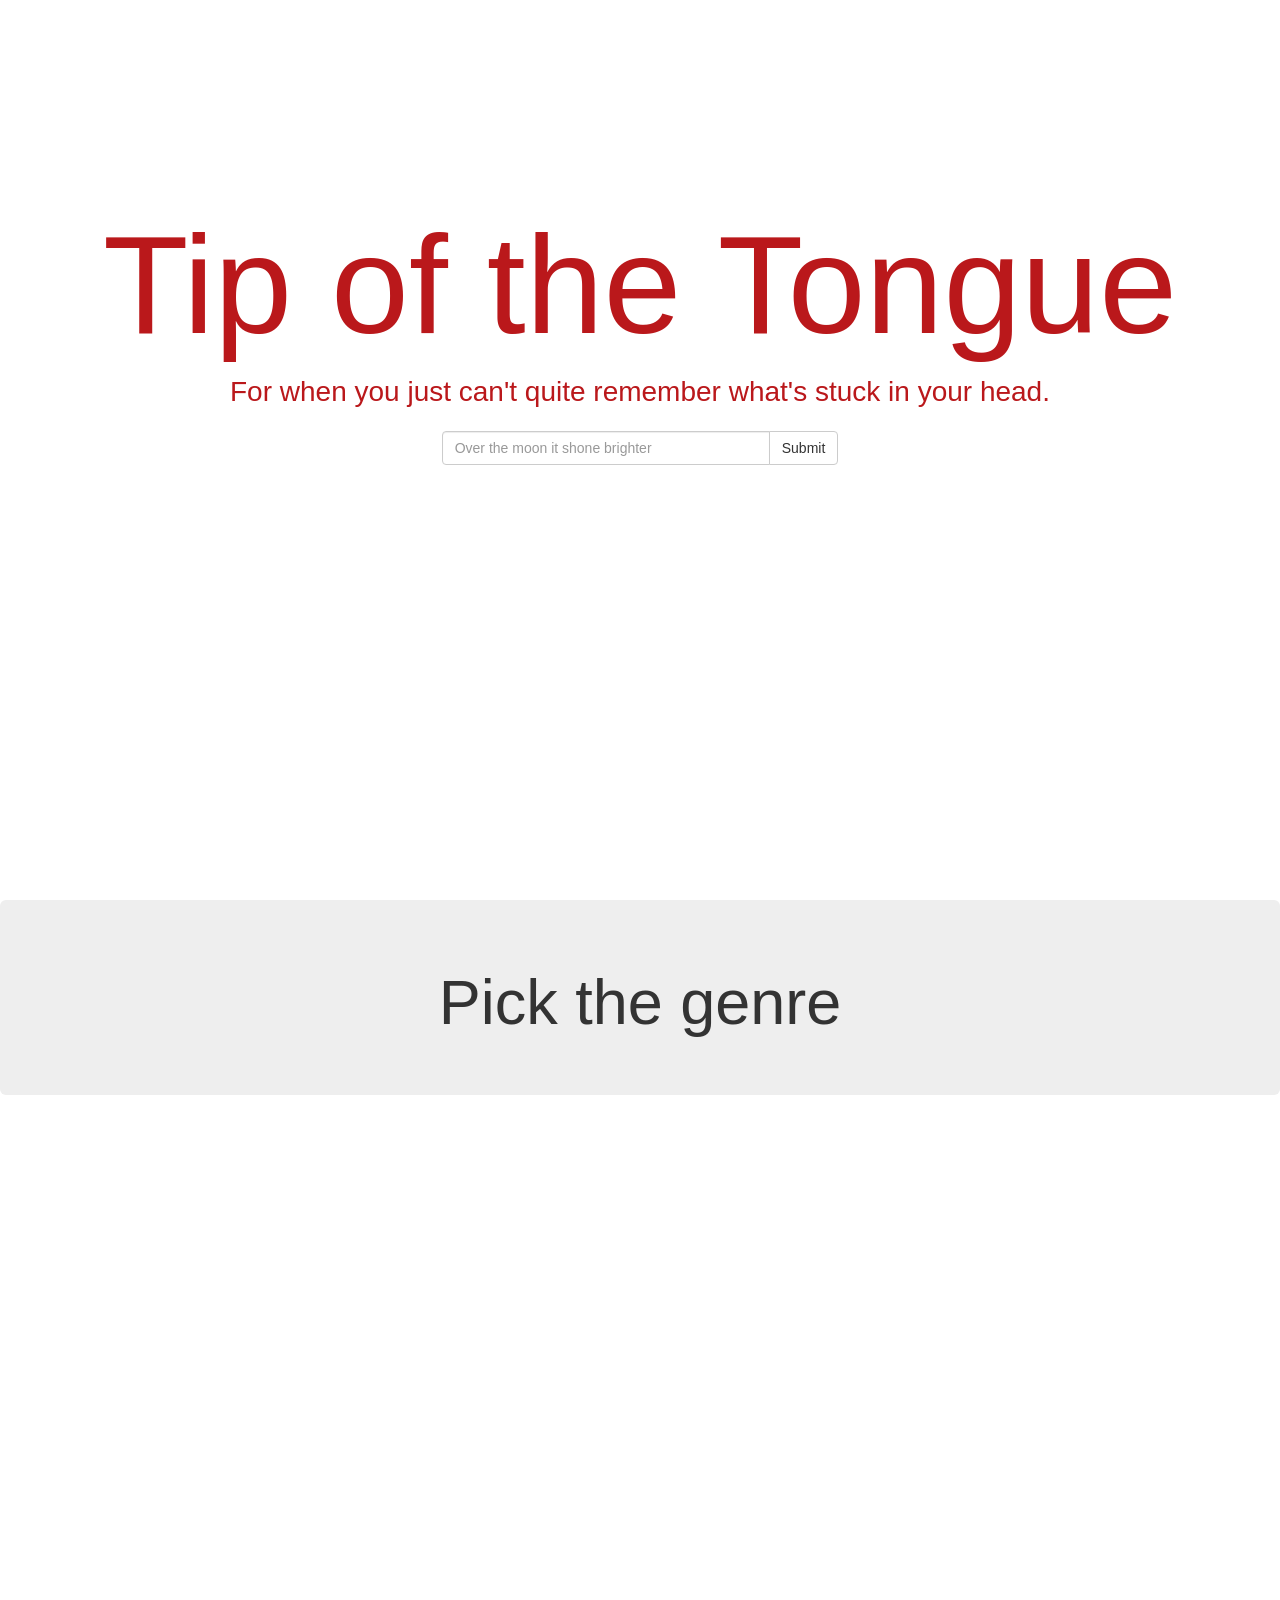
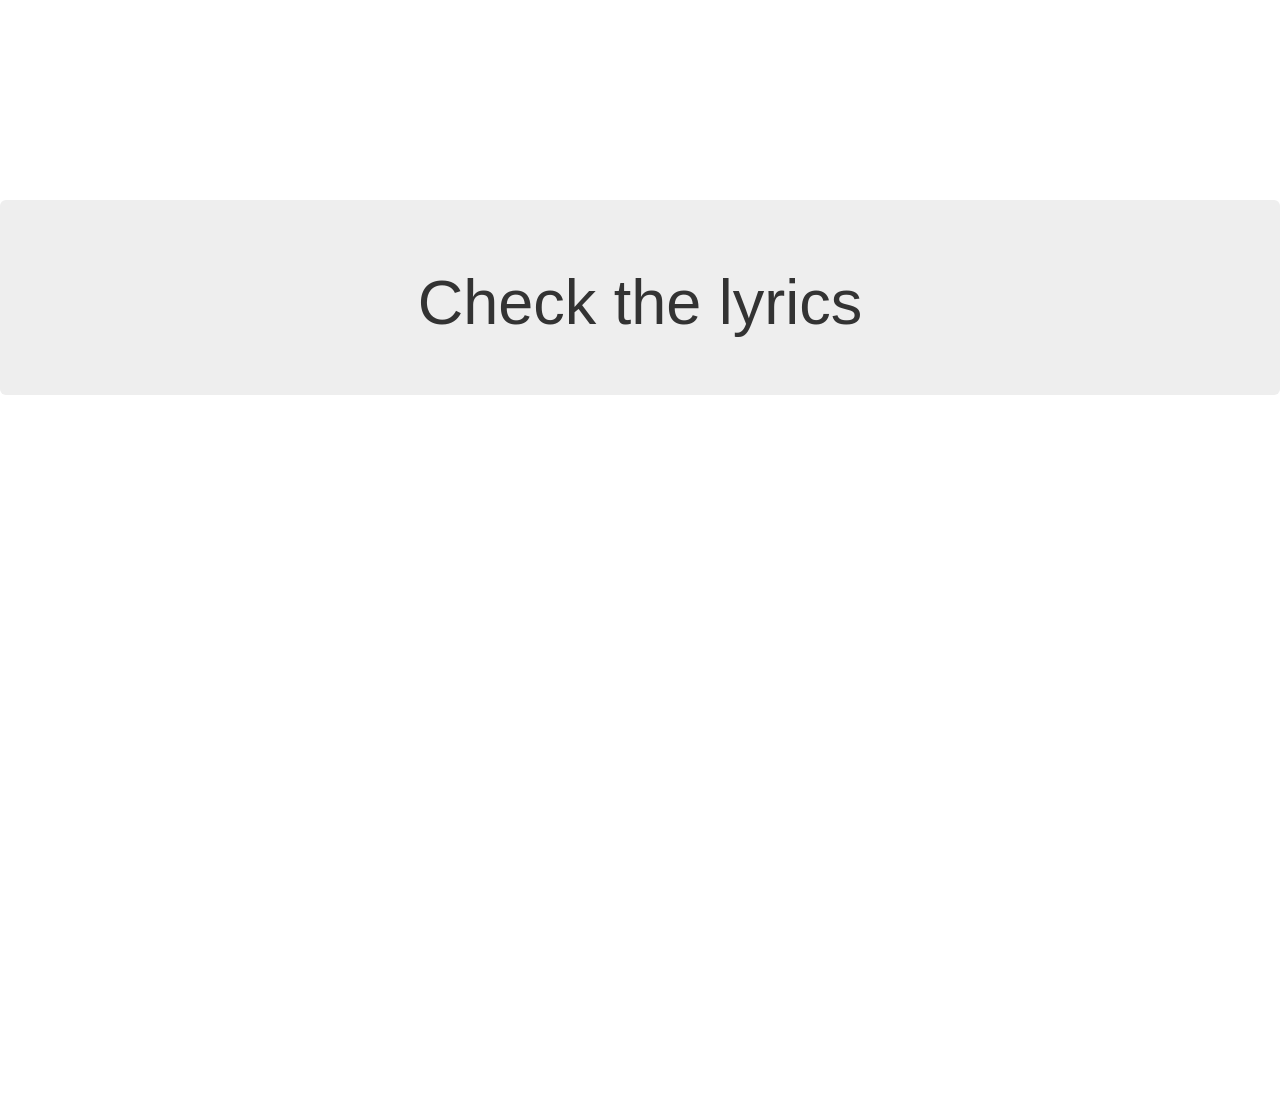
==== index.html @ d89289d7 "putting up for demo purposes" ====
<!DOCTYPE html>
<html>
<head>
	<title></title>
	<!-- <link rel="stylesheet" type="text/css" href="assets/css/reset.css"> -->
	<!-- <meta name="viewport" content="width=device-width, initial-scale=1"> -->
	<script src="https://code.jquery.com/jquery-2.2.3.js" integrity="sha256-laXWtGydpwqJ8JA+X9x2miwmaiKhn8tVmOVEigRNtP4=" crossorigin="anonymous"></script>
	<link rel="stylesheet" href="assets/css/jquery-ui.min.css">
	<!-- <link rel="stylesheet" href="assets/css/jquery-ui.theme.min.css"> -->
	<script src="assets/js/jquery-ui.min.js"></script>
	<link rel="stylesheet" href="https://maxcdn.bootstrapcdn.com/bootstrap/3.3.6/css/bootstrap.min.css" integrity="sha384-1q8mTJOASx8j1Au+a5WDVnPi2lkFfwwEAa8hDDdjZlpLegxhjVME1fgjWPGmkzs7" crossorigin="anonymous">
	<!--<link rel="stylesheet" type="text/css" href="assets/css/bootstrap.min.css">-->
	<link rel="stylesheet" type="text/css" href="assets/css/otherstyle.css">
</head>
<body>

	
		<div class="container-fluid">
			<div id="initial">
				<div id="wrapper">
					<div class="row">
						<div class="col-lg-12">
					    	<h1 class="text-center">Tip of the Tongue</h1>
					    	<p class="lead text-center">For when you just can't quite remember what's stuck in your head.</p>
					    	</div>
					</div>

					
					<div class="row">
		  			<div class="col-lg-4 col-lg-offset-4">
					<form id="lyric-form" class="input-group">
						<!-- <label for="animal-input">Add an animal:</label> -->
						<input type="text" id="lyric-input" class="form-control" placeholder="Over the moon it shone brighter">
							    
						<!-- Button to add new animal buttons -->
						<span class="input-group-btn" id="lyric-btn">
							<input type="submit" class="btn btn-default">
						</span>
						
					</form>
					</div>
				</div>
				</div>
			</div>
			
			<div class="row">
				<div class="whitespace">
			
				
		  	
		  	<a name="gButtons"></a>
			  	<div class="jumbotron">
				    	<h1 class="text-center">Pick the genre</h1>
				    	
				</div>

			  	<div id="genreButtons" class="col-lg-6 col-lg-offset-3">
			  	
			  		
			  	</div>
		  	</div>
		  	</div>

		  	<div class="row">
				<div class="whitespace">
			

		  	
		  	<a name="lyricResults"></a>
		  	<div class="jumbotron">
				    	<h1 class="text-center">Check the lyrics</h1>
				</div>
			  	<div id="results" class="col-lg-6 col-lg-offset-3">
			  		
			  	</div>
		  	</div>
		  	</div>
		  	
  		

		</div>
	
<script src="assets/js/app.js"></script>
</body>
</html>
---- assets/css/otherstyle.css ----
.whitespace{
	height:100vh;
	/*width: 100%;
	margin-bottom:35%;*/
}

html,body {
	height: 100%;
	width: 100%;
	margin:0;
	padding:0;

}

#initial{
	
	height:100%;
	width: 100%;
	background: url("../images/cowtonguebw.png") no-repeat center center;
	background-size: cover;

	

}
.container-fluid{
	height: 100%;
	width: 100%;
}

#wrapper{
	height: 100%;
	width: 100%;

	padding-top:15%;
	
	
}

h1{
	font-size: 10em;
	color: #ba181b;
}

.lead{
	font-size: 2em;
	color: #ba181b;
}
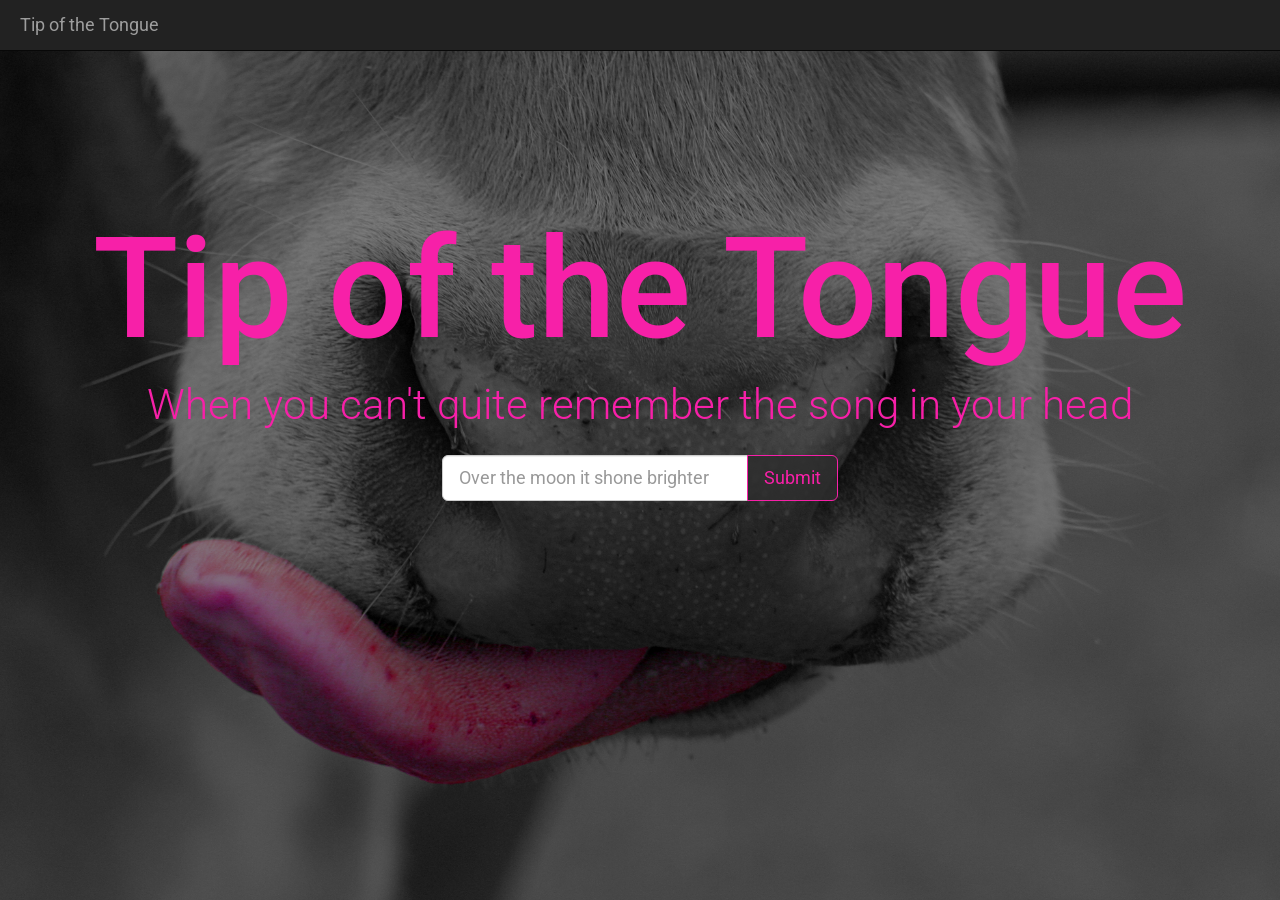
==== commit 3035de31: "final design" ====
--- a/index.html
+++ b/index.html
@@ -5,14 +5,31 @@
 	<!-- <link rel="stylesheet" type="text/css" href="assets/css/reset.css"> -->
 	<!-- <meta name="viewport" content="width=device-width, initial-scale=1"> -->
 	<script src="https://code.jquery.com/jquery-2.2.3.js" integrity="sha256-laXWtGydpwqJ8JA+X9x2miwmaiKhn8tVmOVEigRNtP4=" crossorigin="anonymous"></script>
-	<link rel="stylesheet" href="assets/css/jquery-ui.min.css">
+	<!-- <link rel="stylesheet" href="assets/css/jquery-ui.min.css"> -->
 	<!-- <link rel="stylesheet" href="assets/css/jquery-ui.theme.min.css"> -->
 	<script src="assets/js/jquery-ui.min.js"></script>
 	<link rel="stylesheet" href="https://maxcdn.bootstrapcdn.com/bootstrap/3.3.6/css/bootstrap.min.css" integrity="sha384-1q8mTJOASx8j1Au+a5WDVnPi2lkFfwwEAa8hDDdjZlpLegxhjVME1fgjWPGmkzs7" crossorigin="anonymous">
 	<!--<link rel="stylesheet" type="text/css" href="assets/css/bootstrap.min.css">-->
+	<script src="http://maxcdn.bootstrapcdn.com/bootstrap/3.3.6/js/bootstrap.min.js"></script>
+	<link href='https://fonts.googleapis.com/css?family=Roboto' rel='stylesheet' type='text/css'>
 	<link rel="stylesheet" type="text/css" href="assets/css/otherstyle.css">
 </head>
 <body>
+
+<nav class="navbar navbar-inverse navbar-fixed-top">
+  <div class="container-fluid" id="navchange">
+    <!-- Brand and toggle get grouped for better mobile display -->
+    <div class="navbar-header">
+      <button type="button" class="navbar-toggle collapsed" data-toggle="collapse" data-target="navbarfull" aria-expanded="false">
+        <span class="sr-only">Toggle navigation</span>
+        <span class="icon-bar"></span>
+        <span class="icon-bar"></span>
+        <span class="icon-bar"></span>
+      </button>
+      <a class="navbar-brand" href="index.html">Tip of the Tongue</a>
+    </div>
+  </div><!-- /.container-fluid -->
+</nav>
 
 	
 		<div class="container-fluid">
@@ -21,19 +38,19 @@
 					<div class="row">
 						<div class="col-lg-12">
 					    	<h1 class="text-center">Tip of the Tongue</h1>
-					    	<p class="lead text-center">For when you just can't quite remember what's stuck in your head.</p>
+					    	<p class="lead text-center">When you can't quite remember the song in your head</p>
 					    	</div>
 					</div>
 
 					
 					<div class="row">
 		  			<div class="col-lg-4 col-lg-offset-4">
-					<form id="lyric-form" class="input-group">
+					<form class="input-group input-group-lg">
 						<!-- <label for="animal-input">Add an animal:</label> -->
-						<input type="text" id="lyric-input" class="form-control" placeholder="Over the moon it shone brighter">
+						<input type="text" class="form-control lyric-input" placeholder="Over the moon it shone brighter">
 							    
 						<!-- Button to add new animal buttons -->
-						<span class="input-group-btn" id="lyric-btn">
+						<span class="input-group-btn lyric-btn">
 							<input type="submit" class="btn btn-default">
 						</span>
 						
@@ -43,12 +60,15 @@
 				</div>
 			</div>
 			
-			<div class="row">
+			<div class="buffer" id="buffer1"><a name="gButtons"></a></div>
+
+			<div class="row" id="genreArea">
+			<!-- <a name="gButtons"></a> -->
 				<div class="whitespace">
 			
 				
 		  	
-		  	<a name="gButtons"></a>
+		  	<!-- <a name="gButtons"></a> -->
 			  	<div class="jumbotron">
 				    	<h1 class="text-center">Pick the genre</h1>
 				    	
@@ -61,12 +81,13 @@
 		  	</div>
 		  	</div>
 
-		  	<div class="row">
+		  	<div class="buffer" id="buffer2"><a name="lyricResults"></a></div>
+		  	<div class="row" id="lyricsArea">
 				<div class="whitespace">
 			
 
 		  	
-		  	<a name="lyricResults"></a>
+		  	
 		  	<div class="jumbotron">
 				    	<h1 class="text-center">Check the lyrics</h1>
 				</div>
--- a/assets/css/otherstyle.css
+++ b/assets/css/otherstyle.css
@@ -1,14 +1,25 @@
 .whitespace{
-	height:100vh;
-	/*width: 100%;
-	margin-bottom:35%;*/
+	height: calc(100vh - 50px);
+	/*background-color: rgba(46,45,45, 0.8);*/
+	
+
+	
+	/*width: 100%;*/
+	/*margin-bottom:-50px;*/
 }
+
+
 
 html,body {
 	height: 100%;
 	width: 100%;
 	margin:0;
 	padding:0;
+	font-family: 'Roboto', sans-serif;
+	background: url("../images/cowtonguecolorized4.png") no-repeat center center fixed;
+	background-size: cover;
+	
+	/*background-color: #2E2D2D;*/
 
 }
 
@@ -16,8 +27,9 @@
 	
 	height:100%;
 	width: 100%;
-	background: url("../images/cowtonguebw.png") no-repeat center center;
-	background-size: cover;
+
+	/*background: url("../images/cowtonguecolorized3.png") no-repeat center center fixed;
+	background-size: cover;*/
 
 	
 
@@ -25,6 +37,7 @@
 .container-fluid{
 	height: 100%;
 	width: 100%;
+	padding: 0;
 }
 
 #wrapper{
@@ -38,11 +51,95 @@
 
 h1{
 	font-size: 10em;
-	color: #ba181b;
+	color: #F720A8;
 }
 
 .lead{
-	font-size: 2em;
-	color: #ba181b;
+	font-size: 3em;
+	color: #F720A8;
 }
 
+.jumbotron{
+	/*background-color: #404040;*/
+	background-color: rgb(46,45,45);
+	color: #F720A8;
+	border: 2px;
+	border-color:#F720A8;
+}
+
+.navbar-inverse{
+	background-color: #222222;
+	color:#F720A8;
+	padding-left:20px;
+}
+
+.btn-default{
+	background-color: rgba(46,45,45, 0.8);
+	border-color: #F720A8;
+	color:#F720A8;
+}
+
+.btn-default:hover{
+	background-color: #F720A8;
+	color: #2E2D2D;
+	border-color: #F720A8;
+
+}
+
+.lyric-btn:active{
+	background-color: #CC1A8B;
+	color: #2E2D2D;
+	border-color: #F720A8;
+}
+
+.row{
+	margin: 0;
+}
+
+.buffer{
+	height:50px;
+	background-color: #F720A8;
+}
+
+.ui-accordion-header{
+	background-color: #F720A8;
+	color: #222222;
+	padding-top:10px;
+	padding-bottom: 10px;
+	padding-left: 8px;
+	border-radius: 5px;
+}
+
+.ui-accordion-header:hover{
+	background-color:#CC1A8B;
+}
+
+.ui-accordion-content{
+	background-color:#2E2D2D;
+	padding: 15px;
+	border-radius: 5px;
+	border-color: #F720A8;
+	border: 3px;
+	color: #F720A8;
+	font-size: 18px;
+}
+
+li {
+	padding-left: 8px;
+}
+
+iframe{
+	float: left;
+	margin-right: 15px;
+}
+
+.trackListBtn {
+	float:left;
+}
+
+p{
+	clear: both;
+}
+
+
+
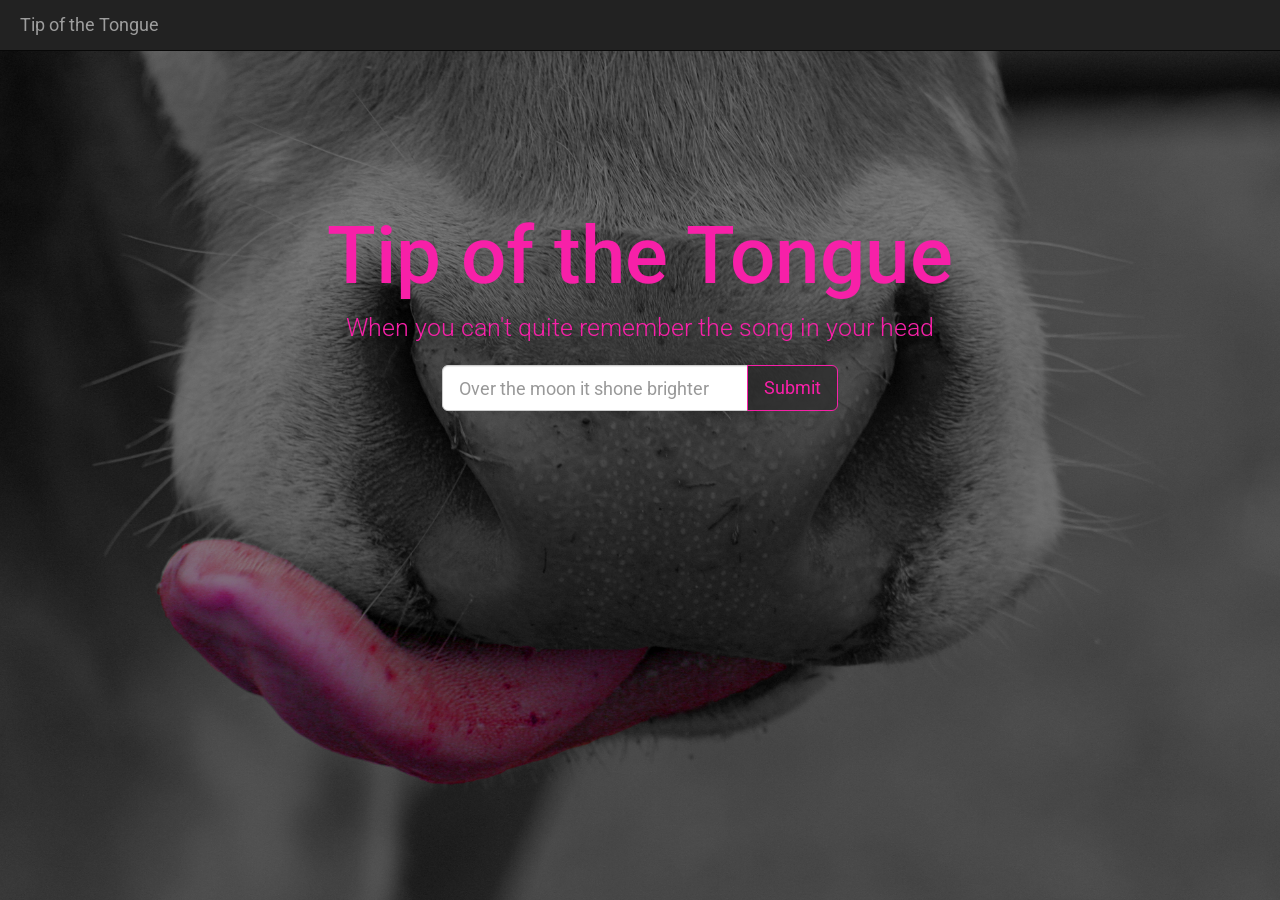
==== commit 7c315627: "some mobile changes" ====
--- a/index.html
+++ b/index.html
@@ -3,14 +3,14 @@
 <head>
 	<title></title>
 	<!-- <link rel="stylesheet" type="text/css" href="assets/css/reset.css"> -->
-	<!-- <meta name="viewport" content="width=device-width, initial-scale=1"> -->
+	<meta name="viewport" content="width=device-width, initial-scale=1.0">
 	<script src="https://code.jquery.com/jquery-2.2.3.js" integrity="sha256-laXWtGydpwqJ8JA+X9x2miwmaiKhn8tVmOVEigRNtP4=" crossorigin="anonymous"></script>
 	<!-- <link rel="stylesheet" href="assets/css/jquery-ui.min.css"> -->
 	<!-- <link rel="stylesheet" href="assets/css/jquery-ui.theme.min.css"> -->
 	<script src="assets/js/jquery-ui.min.js"></script>
 	<link rel="stylesheet" href="https://maxcdn.bootstrapcdn.com/bootstrap/3.3.6/css/bootstrap.min.css" integrity="sha384-1q8mTJOASx8j1Au+a5WDVnPi2lkFfwwEAa8hDDdjZlpLegxhjVME1fgjWPGmkzs7" crossorigin="anonymous">
 	<!--<link rel="stylesheet" type="text/css" href="assets/css/bootstrap.min.css">-->
-	<script src="http://maxcdn.bootstrapcdn.com/bootstrap/3.3.6/js/bootstrap.min.js"></script>
+	<script src="https://maxcdn.bootstrapcdn.com/bootstrap/3.3.6/js/bootstrap.min.js"></script>
 	<link href='https://fonts.googleapis.com/css?family=Roboto' rel='stylesheet' type='text/css'>
 	<link rel="stylesheet" type="text/css" href="assets/css/otherstyle.css">
 </head>
@@ -20,12 +20,12 @@
   <div class="container-fluid" id="navchange">
     <!-- Brand and toggle get grouped for better mobile display -->
     <div class="navbar-header">
-      <button type="button" class="navbar-toggle collapsed" data-toggle="collapse" data-target="navbarfull" aria-expanded="false">
+ <!--      <button type="button" class="navbar-toggle collapsed" data-toggle="collapse" data-target="navbarfull" aria-expanded="false">
         <span class="sr-only">Toggle navigation</span>
         <span class="icon-bar"></span>
         <span class="icon-bar"></span>
         <span class="icon-bar"></span>
-      </button>
+      </button> -->
       <a class="navbar-brand" href="index.html">Tip of the Tongue</a>
     </div>
   </div><!-- /.container-fluid -->
--- a/assets/css/otherstyle.css
+++ b/assets/css/otherstyle.css
@@ -50,12 +50,12 @@
 }
 
 h1{
-	font-size: 10em;
+	font-size: 80px;
 	color: #F720A8;
 }
 
 .lead{
-	font-size: 3em;
+	font-size: 25px;
 	color: #F720A8;
 }
 
